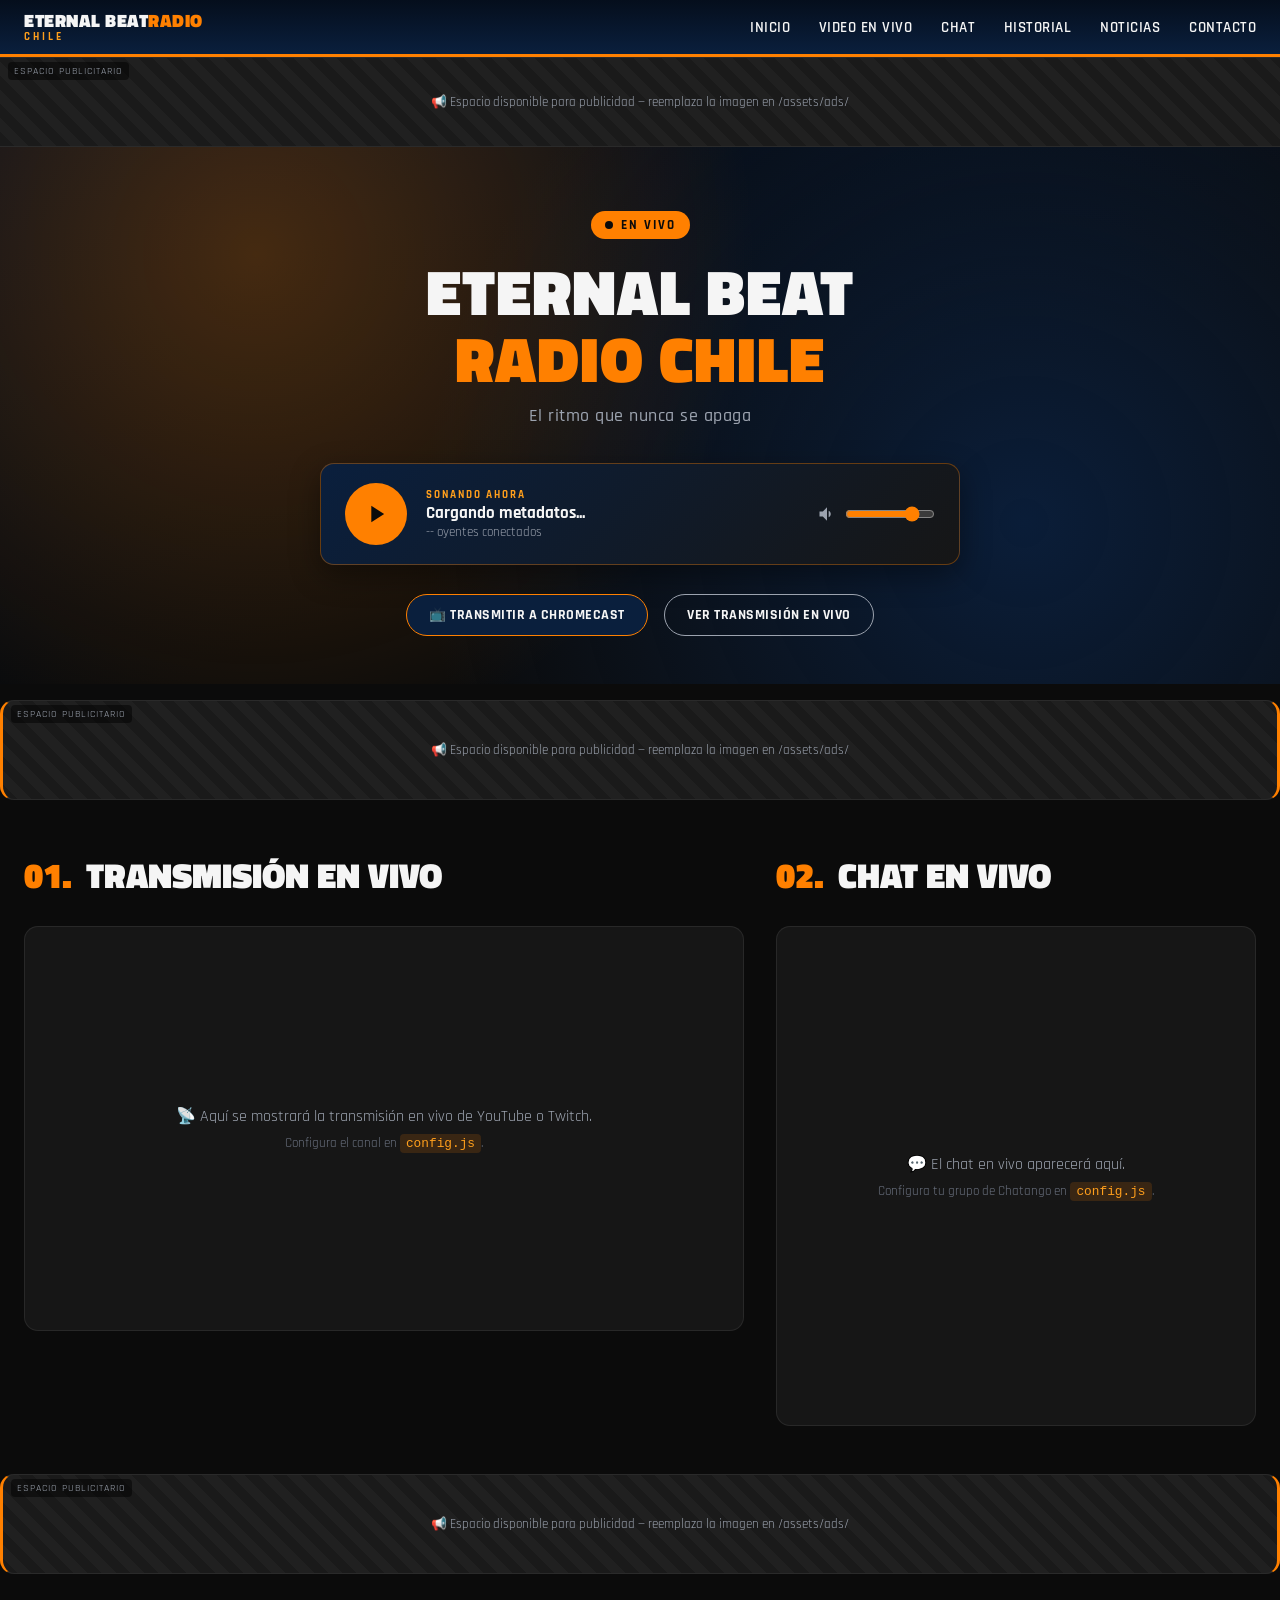
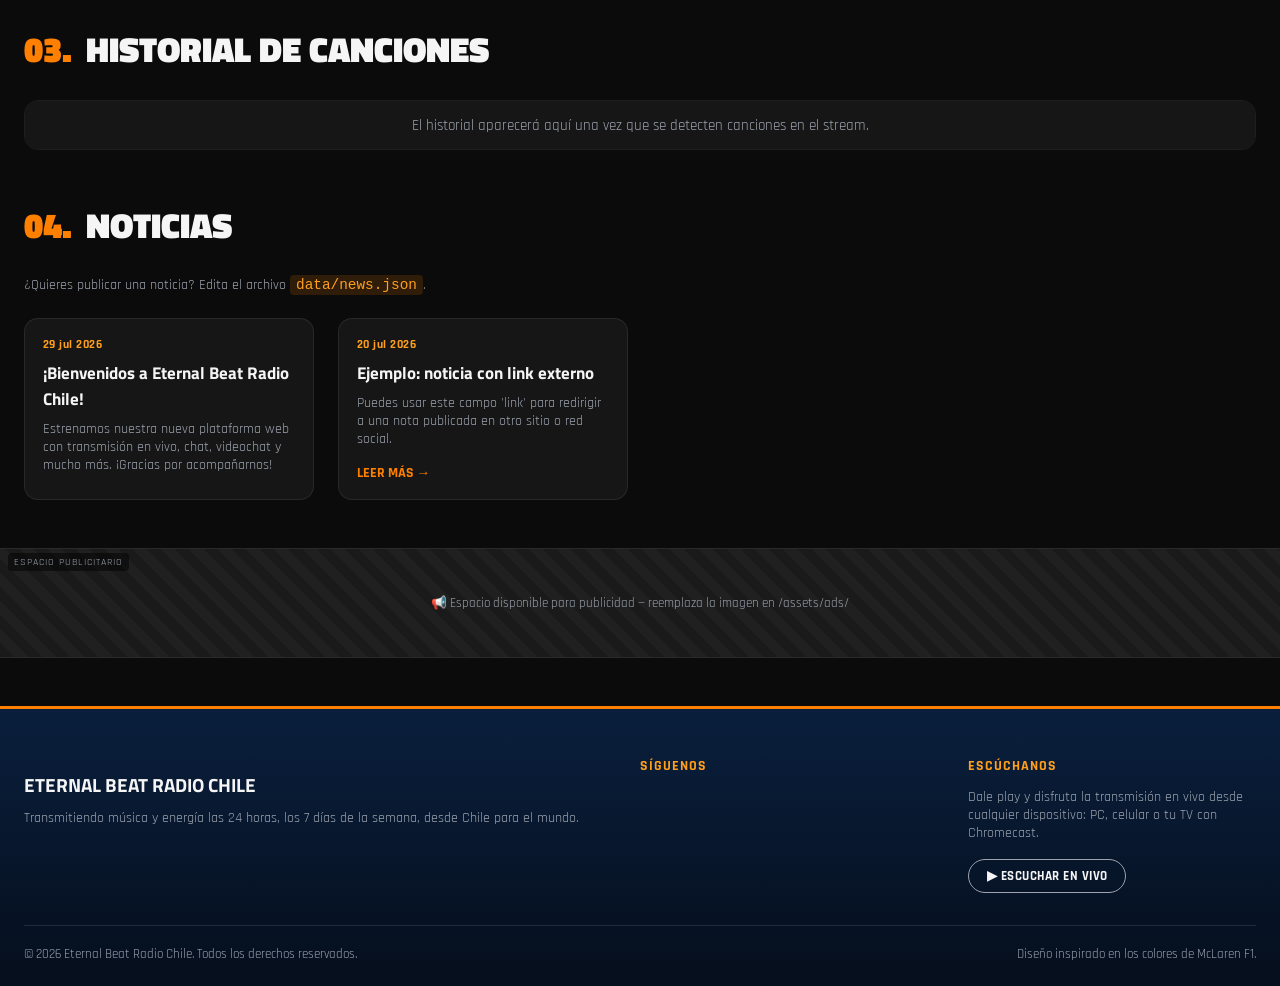
==== index.html @ cc8e4fe1 "Sitio inicial Eternal Beat Radio Chile: reproductor, video, chat, noticias, banners" ====
<!DOCTYPE html>
<html lang="es-CL">
<head>
<meta charset="UTF-8">
<meta name="viewport" content="width=device-width, initial-scale=1.0, viewport-fit=cover">
<title>Eternal Beat Radio Chile | En Vivo</title>
<meta name="description" content="Eternal Beat Radio Chile - Escucha nuestra transmisión en vivo, videochat, noticias y mucho más.">
<meta name="theme-color" content="#FF8000">
<link rel="manifest" href="manifest.json">
<link rel="icon" href="assets/favicon.png" type="image/png">
<link rel="apple-touch-icon" href="assets/logo.png">
<link rel="preconnect" href="https://fonts.googleapis.com">
<link rel="preconnect" href="https://fonts.gstatic.com" crossorigin>
<link href="https://fonts.googleapis.com/css2?family=Titillium+Web:wght@400;600;700;900&family=Rajdhani:wght@500;600;700&display=swap" rel="stylesheet">
<link rel="stylesheet" href="css/style.css">
</head>
<body>

<!-- ============ HEADER ============ -->
<header class="site-header">
  <div class="header-inner">
    <a href="#top" class="brand">
      <img src="assets/logo.png" alt="Eternal Beat Radio Chile" class="brand-logo" onerror="this.style.display='none'">
      <div class="brand-text">
        <span class="brand-name">ETERNAL BEAT<span class="accent">RADIO</span></span>
        <span class="brand-tag">CHILE</span>
      </div>
    </a>

    <nav class="main-nav" id="mainNav">
      <a href="#top">Inicio</a>
      <a href="#video">Video en Vivo</a>
      <a href="#chat">Chat</a>
      <a href="#historial">Historial</a>
      <a href="#noticias">Noticias</a>
      <a href="#contacto">Contacto</a>
    </nav>

    <button class="nav-toggle" id="navToggle" aria-label="Abrir menú">
      <span></span><span></span><span></span>
    </button>
  </div>
</header>

<!-- ============ TOP AD BANNER ============ -->
<div class="ad-slot ad-top" id="ad-top">
  <span class="ad-label">Espacio publicitario</span>
  <img src="assets/ads/banner-top.jpg" alt="Publicidad" onerror="this.parentElement.classList.add('ad-empty')">
</div>

<!-- ============ HERO / PLAYER ============ -->
<section class="hero" id="top">
  <div class="hero-bg"></div>
  <div class="hero-content">
    <div class="live-badge"><span class="dot"></span> EN VIVO</div>
    <h1 class="hero-title">ETERNAL BEAT <span>RADIO CHILE</span></h1>
    <p class="hero-slogan" id="stationSlogan">El ritmo que nunca se apaga</p>

    <div class="player-card">
      <button class="play-btn" id="playBtn" aria-label="Reproducir / Pausar">
        <svg id="iconPlay" viewBox="0 0 24 24"><path d="M8 5v14l11-7z"/></svg>
        <svg id="iconPause" viewBox="0 0 24 24" style="display:none"><path d="M6 5h4v14H6zM14 5h4v14h-4z"/></svg>
      </button>

      <div class="now-playing">
        <span class="np-label">Sonando ahora</span>
        <span class="np-title" id="npTitle">Cargando metadatos...</span>
        <span class="np-sub" id="npListeners">-- oyentes conectados</span>
      </div>

      <div class="volume-wrap">
        <svg viewBox="0 0 24 24" class="vol-icon"><path d="M3 9v6h4l5 5V4L7 9H3zm13.5 3c0-1.77-1.02-3.29-2.5-4.03v8.05c1.48-.73 2.5-2.25 2.5-4.02z"/></svg>
        <input type="range" id="volumeSlider" min="0" max="100" value="80">
      </div>
    </div>

    <div class="hero-actions">
      <button class="btn-cast" id="castHint" title="Usa el botón de transmitir de tu navegador o Chromecast para enviar esta pestaña a tu TV">
        📺 Transmitir a Chromecast
      </button>
      <a href="#video" class="btn-outline">Ver transmisión en vivo</a>
    </div>
  </div>
</section>

<audio id="radioAudio" preload="none"></audio>

<!-- ============ SIDE + CONTENT AD ============ -->
<div class="ad-slot ad-strip" id="ad-strip">
  <span class="ad-label">Espacio publicitario</span>
  <img src="assets/ads/banner-strip.jpg" alt="Publicidad" onerror="this.parentElement.classList.add('ad-empty')">
</div>

<!-- ============ MAIN GRID: VIDEO + CHAT ============ -->
<section class="split-section" id="video">
  <div class="split-col video-col">
    <h2 class="section-title"><span>01.</span> Transmisión en Vivo</h2>
    <div class="video-frame" id="videoFrame">
      <div class="video-placeholder" id="videoPlaceholder">
        <p>📡 Aquí se mostrará la transmisión en vivo de YouTube o Twitch.</p>
        <p class="hint">Configura el canal en <code>config.js</code>.</p>
      </div>
    </div>
  </div>

  <div class="split-col chat-col" id="chat">
    <h2 class="section-title"><span>02.</span> Chat en Vivo</h2>
    <div class="chat-frame" id="chatFrame">
      <div class="chat-placeholder" id="chatPlaceholder">
        <p>💬 El chat en vivo aparecerá aquí.</p>
        <p class="hint">Configura tu grupo de Chatango en <code>config.js</code>.</p>
      </div>
    </div>
  </div>
</section>

<!-- ============ SIDE AD ============ -->
<div class="ad-slot ad-strip" id="ad-strip-2">
  <span class="ad-label">Espacio publicitario</span>
  <img src="assets/ads/banner-strip-2.jpg" alt="Publicidad" onerror="this.parentElement.classList.add('ad-empty')">
</div>

<!-- ============ HISTORIAL DE CANCIONES ============ -->
<section class="history-section" id="historial">
  <h2 class="section-title"><span>03.</span> Historial de Canciones</h2>
  <ul class="history-list" id="historyList">
    <li class="history-empty">El historial aparecerá aquí una vez que se detecten canciones en el stream.</li>
  </ul>
</section>

<!-- ============ NOTICIAS ============ -->
<section class="news-section" id="noticias">
  <h2 class="section-title"><span>04.</span> Noticias</h2>
  <p class="news-hint">¿Quieres publicar una noticia? Edita el archivo <code>data/news.json</code>.</p>
  <div class="news-grid" id="newsGrid">
    <p class="news-empty">Cargando noticias...</p>
  </div>
</section>

<!-- ============ BOTTOM AD ============ -->
<div class="ad-slot ad-bottom" id="ad-bottom">
  <span class="ad-label">Espacio publicitario</span>
  <img src="assets/ads/banner-bottom.jpg" alt="Publicidad" onerror="this.parentElement.classList.add('ad-empty')">
</div>

<!-- ============ FOOTER / CONTACTO ============ -->
<footer class="site-footer" id="contacto">
  <div class="footer-grid">
    <div class="footer-brand">
      <img src="assets/logo.png" alt="Eternal Beat Radio Chile" class="footer-logo" onerror="this.style.display='none'">
      <h3>ETERNAL BEAT RADIO CHILE</h3>
      <p>Transmitiendo música y energía las 24 horas, los 7 días de la semana, desde Chile para el mundo.</p>
    </div>

    <div class="footer-social">
      <h4>Síguenos</h4>
      <div class="social-links" id="socialLinks"></div>
      <p class="footer-email" id="footerEmail"></p>
    </div>

    <div class="footer-listen">
      <h4>Escúchanos</h4>
      <p>Dale play y disfruta la transmisión en vivo desde cualquier dispositivo: PC, celular o tu TV con Chromecast.</p>
      <button class="btn-outline small" id="footerPlayBtn">▶ Escuchar en vivo</button>
    </div>
  </div>

  <div class="footer-bottom">
    <p>&copy; <span id="year"></span> Eternal Beat Radio Chile. Todos los derechos reservados.</p>
    <p class="footer-credit">Diseño inspirado en los colores de McLaren F1.</p>
  </div>
</footer>

<script src="config.js"></script>
<script src="js/main.js"></script>
</body>
</html>
---- css/style.css ----
/* ==========================================================================
   ETERNAL BEAT RADIO CHILE — ESTILOS
   Paleta inspirada en McLaren F1: papaya clásico + papaya/azul marino actual
   ========================================================================== */

:root {
  --papaya: #FF8000;
  --papaya-bright: #FF9F1C;
  --navy: #0A1F3D;
  --navy-deep: #050E1C;
  --black: #0B0B0B;
  --charcoal: #161616;
  --white: #F5F5F5;
  --gray: #9CA3AF;
  --success: #2ECC71;

  --font-display: 'Titillium Web', sans-serif;
  --font-body: 'Rajdhani', sans-serif;

  --radius: 14px;
  --shadow: 0 10px 30px rgba(0,0,0,0.4);
}

* { margin: 0; padding: 0; box-sizing: border-box; }

html { scroll-behavior: smooth; }

body {
  background: var(--black);
  color: var(--white);
  font-family: var(--font-body);
  overflow-x: hidden;
}

img { max-width: 100%; display: block; }

a { text-decoration: none; color: inherit; }

.section-title {
  font-family: var(--font-display);
  font-weight: 900;
  font-size: clamp(1.5rem, 3vw, 2.2rem);
  text-transform: uppercase;
  margin-bottom: 1.5rem;
  color: var(--white);
}
.section-title span {
  color: var(--papaya);
  margin-right: 0.4rem;
}

/* ---------------- HEADER ---------------- */
.site-header {
  position: sticky;
  top: 0;
  z-index: 100;
  background: linear-gradient(180deg, var(--navy-deep) 0%, var(--navy) 100%);
  border-bottom: 3px solid var(--papaya);
}
.header-inner {
  max-width: 1280px;
  margin: 0 auto;
  display: flex;
  align-items: center;
  justify-content: space-between;
  padding: 0.7rem 1.5rem;
}
.brand {
  display: flex;
  align-items: center;
  gap: 0.7rem;
}
.brand-logo {
  height: 44px;
  width: 44px;
  object-fit: contain;
  border-radius: 8px;
}
.brand-text { display: flex; flex-direction: column; line-height: 1.1; }
.brand-name {
  font-family: var(--font-display);
  font-weight: 900;
  font-size: 1.1rem;
  letter-spacing: 0.5px;
  color: var(--white);
  text-transform: uppercase;
}
.brand-name .accent { color: var(--papaya); }
.brand-tag {
  font-size: 0.7rem;
  letter-spacing: 3px;
  color: var(--papaya-bright);
  font-weight: 700;
}

.main-nav {
  display: flex;
  gap: 1.8rem;
}
.main-nav a {
  font-weight: 600;
  font-size: 0.95rem;
  text-transform: uppercase;
  letter-spacing: 0.5px;
  color: var(--white);
  position: relative;
  padding: 0.3rem 0;
  transition: color 0.2s;
}
.main-nav a:hover { color: var(--papaya); }
.main-nav a::after {
  content: '';
  position: absolute;
  left: 0; bottom: 0;
  width: 0; height: 2px;
  background: var(--papaya);
  transition: width 0.25s;
}
.main-nav a:hover::after { width: 100%; }

.nav-toggle {
  display: none;
  flex-direction: column;
  gap: 5px;
  background: none;
  border: none;
  cursor: pointer;
  padding: 8px;
}
.nav-toggle span {
  width: 26px; height: 3px;
  background: var(--papaya);
  border-radius: 2px;
}

/* ---------------- AD SLOTS ---------------- */
.ad-slot {
  position: relative;
  width: 100%;
  background: var(--charcoal);
  border-top: 1px solid #2a2a2a;
  border-bottom: 1px solid #2a2a2a;
  display: flex;
  align-items: center;
  justify-content: center;
  overflow: hidden;
  text-align: center;
}
.ad-slot img { width: 100%; height: 100%; object-fit: cover; }
.ad-label {
  position: absolute;
  top: 4px; left: 8px;
  font-size: 0.65rem;
  letter-spacing: 1px;
  color: var(--gray);
  text-transform: uppercase;
  z-index: 2;
  background: rgba(0,0,0,0.5);
  padding: 2px 6px;
  border-radius: 4px;
}
.ad-top { min-height: 90px; max-height: 140px; }
.ad-strip { min-height: 100px; max-height: 160px; margin: 1rem auto; max-width: 1280px; border-radius: var(--radius); border-left: 3px solid var(--papaya); border-right: 3px solid var(--papaya); }
.ad-bottom { min-height: 110px; max-height: 160px; }
.ad-empty {
  background: repeating-linear-gradient(45deg, #1a1a1a, #1a1a1a 10px, #202020 10px, #202020 20px);
}
.ad-empty::after {
  content: '📢 Espacio disponible para publicidad — reemplaza la imagen en /assets/ads/';
  font-size: 0.8rem;
  color: var(--gray);
  padding: 0 1rem;
}
.ad-empty img { display: none; }

/* ---------------- HERO ---------------- */
.hero {
  position: relative;
  padding: 4rem 1.5rem 3rem;
  text-align: center;
  overflow: hidden;
}
.hero-bg {
  position: absolute;
  inset: 0;
  background:
    radial-gradient(circle at 20% 20%, rgba(255,128,0,0.25), transparent 45%),
    radial-gradient(circle at 80% 70%, rgba(10,31,61,0.9), transparent 55%),
    linear-gradient(160deg, var(--navy-deep), var(--black) 60%);
  z-index: 0;
}
.hero-content { position: relative; z-index: 1; max-width: 900px; margin: 0 auto; }

.live-badge {
  display: inline-flex;
  align-items: center;
  gap: 8px;
  background: var(--papaya);
  color: var(--black);
  font-weight: 800;
  font-size: 0.8rem;
  letter-spacing: 2px;
  padding: 6px 14px;
  border-radius: 30px;
  margin-bottom: 1.2rem;
}
.live-badge .dot {
  width: 8px; height: 8px;
  background: var(--black);
  border-radius: 50%;
  animation: pulse 1.4s infinite;
}
@keyframes pulse { 0%,100%{opacity:1} 50%{opacity:0.2} }

.hero-title {
  font-family: var(--font-display);
  font-weight: 900;
  font-size: clamp(2rem, 6vw, 4rem);
  text-transform: uppercase;
  letter-spacing: 1px;
  line-height: 1.05;
}
.hero-title span { color: var(--papaya); display: block; }
.hero-slogan {
  color: var(--gray);
  font-size: 1.1rem;
  margin-top: 0.8rem;
  font-weight: 500;
  letter-spacing: 0.5px;
}

/* ---------------- PLAYER CARD ---------------- */
.player-card {
  margin: 2.2rem auto 0;
  max-width: 640px;
  background: linear-gradient(135deg, var(--navy), var(--charcoal));
  border: 1px solid rgba(255,128,0,0.35);
  border-radius: var(--radius);
  box-shadow: var(--shadow);
  padding: 1.2rem 1.5rem;
  display: flex;
  align-items: center;
  gap: 1.2rem;
}
.play-btn {
  flex-shrink: 0;
  width: 62px; height: 62px;
  border-radius: 50%;
  background: var(--papaya);
  border: none;
  cursor: pointer;
  display: flex; align-items: center; justify-content: center;
  transition: transform 0.15s, box-shadow 0.2s;
  box-shadow: 0 0 0 0 rgba(255,128,0,0.6);
}
.play-btn:hover { transform: scale(1.06); }
.play-btn.playing { box-shadow: 0 0 0 8px rgba(255,128,0,0.15); }
.play-btn svg { width: 28px; height: 28px; fill: var(--black); }

.now-playing {
  flex: 1;
  min-width: 0;
  text-align: left;
  display: flex;
  flex-direction: column;
}
.np-label {
  font-size: 0.7rem;
  letter-spacing: 2px;
  text-transform: uppercase;
  color: var(--papaya-bright);
  font-weight: 700;
}
.np-title {
  font-weight: 700;
  font-size: 1.05rem;
  color: var(--white);
  white-space: nowrap;
  overflow: hidden;
  text-overflow: ellipsis;
}
.np-sub { font-size: 0.8rem; color: var(--gray); }

.volume-wrap {
  display: flex;
  align-items: center;
  gap: 0.5rem;
  flex-shrink: 0;
}
.vol-icon { width: 20px; height: 20px; fill: var(--gray); }
#volumeSlider {
  width: 90px;
  accent-color: var(--papaya);
}

.hero-actions {
  margin-top: 1.8rem;
  display: flex;
  gap: 1rem;
  justify-content: center;
  flex-wrap: wrap;
}
.btn-cast, .btn-outline {
  font-family: var(--font-body);
  font-weight: 700;
  letter-spacing: 0.5px;
  padding: 0.7rem 1.4rem;
  border-radius: 30px;
  cursor: pointer;
  transition: all 0.2s;
  text-transform: uppercase;
  font-size: 0.85rem;
}
.btn-cast {
  background: var(--navy);
  color: var(--white);
  border: 1px solid var(--papaya);
}
.btn-cast:hover { background: var(--papaya); color: var(--black); }
.btn-outline {
  background: transparent;
  color: var(--white);
  border: 1px solid var(--gray);
}
.btn-outline:hover { border-color: var(--papaya); color: var(--papaya); }
.btn-outline.small { padding: 0.5rem 1.1rem; font-size: 0.8rem; margin-top: 0.6rem; }

/* ---------------- SPLIT SECTION (VIDEO + CHAT) ---------------- */
.split-section {
  max-width: 1280px;
  margin: 3rem auto;
  padding: 0 1.5rem;
  display: grid;
  grid-template-columns: 1.5fr 1fr;
  gap: 2rem;
}
.video-frame, .chat-frame {
  border-radius: var(--radius);
  overflow: hidden;
  background: var(--charcoal);
  border: 1px solid rgba(255,255,255,0.08);
  min-height: 400px;
}
.video-frame { aspect-ratio: 16/9; min-height: 320px; }
.video-frame iframe { width: 100%; height: 100%; border: none; }
.chat-frame { height: 500px; }
.chat-frame iframe { width: 100%; height: 100%; border: none; }

.video-placeholder, .chat-placeholder {
  height: 100%;
  display: flex;
  flex-direction: column;
  align-items: center;
  justify-content: center;
  text-align: center;
  padding: 2rem;
  color: var(--gray);
  gap: 0.5rem;
}
.video-placeholder p, .chat-placeholder p { font-size: 1rem; }
.hint { font-size: 0.8rem !important; color: #6b7280; }
.hint code {
  background: rgba(255,128,0,0.15);
  color: var(--papaya-bright);
  padding: 2px 6px;
  border-radius: 4px;
}

/* ---------------- HISTORY ---------------- */
.history-section, .news-section {
  max-width: 1280px;
  margin: 3rem auto;
  padding: 0 1.5rem;
}
.history-list {
  list-style: none;
  display: flex;
  flex-direction: column;
  border-radius: var(--radius);
  overflow: hidden;
  border: 1px solid rgba(255,255,255,0.08);
}
.history-list li {
  display: flex;
  justify-content: space-between;
  align-items: center;
  padding: 0.9rem 1.3rem;
  background: var(--charcoal);
  border-bottom: 1px solid rgba(255,255,255,0.06);
  font-size: 0.95rem;
}
.history-list li:nth-child(even) { background: #1c1c1c; }
.history-list li:last-child { border-bottom: none; }
.history-time { color: var(--papaya-bright); font-weight: 700; font-size: 0.85rem; }
.history-empty { justify-content: center !important; color: var(--gray); }

/* ---------------- NEWS ---------------- */
.news-hint { color: var(--gray); font-size: 0.9rem; margin-bottom: 1.5rem; }
.news-hint code {
  background: rgba(255,128,0,0.15);
  color: var(--papaya-bright);
  padding: 2px 6px;
  border-radius: 4px;
}
.news-grid {
  display: grid;
  grid-template-columns: repeat(auto-fill, minmax(280px, 1fr));
  gap: 1.5rem;
}
.news-card {
  background: var(--charcoal);
  border-radius: var(--radius);
  overflow: hidden;
  border: 1px solid rgba(255,255,255,0.08);
  transition: transform 0.2s, border-color 0.2s;
  display: flex;
  flex-direction: column;
}
.news-card:hover { transform: translateY(-4px); border-color: var(--papaya); }
.news-card img { width: 100%; height: 160px; object-fit: cover; }
.news-card-body { padding: 1.1rem; display: flex; flex-direction: column; gap: 0.5rem; flex: 1; }
.news-date { font-size: 0.75rem; color: var(--papaya-bright); font-weight: 700; letter-spacing: 0.5px; }
.news-card h3 { font-family: var(--font-display); font-size: 1.05rem; color: var(--white); }
.news-card p { font-size: 0.85rem; color: var(--gray); flex: 1; }
.news-card a.news-link {
  margin-top: 0.5rem;
  font-weight: 700;
  color: var(--papaya);
  font-size: 0.85rem;
  text-transform: uppercase;
}
.news-empty { color: var(--gray); }

/* ---------------- FOOTER ---------------- */
.site-footer {
  background: linear-gradient(180deg, var(--navy) 0%, var(--navy-deep) 100%);
  border-top: 3px solid var(--papaya);
  margin-top: 3rem;
  padding: 3rem 1.5rem 1.5rem;
}
.footer-grid {
  max-width: 1280px;
  margin: 0 auto;
  display: grid;
  grid-template-columns: 2fr 1fr 1fr;
  gap: 2.5rem;
}
.footer-brand h3 {
  font-family: var(--font-display);
  color: var(--white);
  margin: 0.8rem 0 0.6rem;
  font-size: 1.2rem;
}
.footer-brand p { color: var(--gray); font-size: 0.9rem; line-height: 1.5; }
.footer-logo { height: 50px; }
.footer-grid h4 {
  color: var(--papaya-bright);
  text-transform: uppercase;
  font-size: 0.9rem;
  letter-spacing: 1px;
  margin-bottom: 0.8rem;
}
.social-links { display: flex; gap: 0.7rem; flex-wrap: wrap; }
.social-links a {
  width: 38px; height: 38px;
  border-radius: 50%;
  background: rgba(255,255,255,0.08);
  display: flex; align-items: center; justify-content: center;
  font-size: 1.1rem;
  transition: background 0.2s;
}
.social-links a:hover { background: var(--papaya); }
.footer-email { margin-top: 0.8rem; font-size: 0.9rem; color: var(--gray); }
.footer-listen p { color: var(--gray); font-size: 0.9rem; margin-bottom: 0.5rem; }

.footer-bottom {
  max-width: 1280px;
  margin: 2rem auto 0;
  padding-top: 1.2rem;
  border-top: 1px solid rgba(255,255,255,0.1);
  display: flex;
  justify-content: space-between;
  flex-wrap: wrap;
  gap: 0.5rem;
  font-size: 0.8rem;
  color: var(--gray);
}

/* ---------------- RESPONSIVE ---------------- */
@media (max-width: 900px) {
  .split-section { grid-template-columns: 1fr; }
  .footer-grid { grid-template-columns: 1fr; }
}

@media (max-width: 768px) {
  .main-nav {
    position: fixed;
    top: 68px; right: 0;
    height: calc(100vh - 68px);
    width: 240px;
    background: var(--navy-deep);
    flex-direction: column;
    padding: 2rem 1.5rem;
    gap: 1.5rem;
    transform: translateX(100%);
    transition: transform 0.3s ease;
    border-left: 2px solid var(--papaya);
  }
  .main-nav.open { transform: translateX(0); }
  .nav-toggle { display: flex; }

  .player-card { flex-wrap: wrap; justify-content: center; text-align: center; }
  .now-playing { text-align: center; align-items: center; min-width: 100%; order: 3; }
  .np-title { white-space: normal; }
  .volume-wrap { order: 2; }
}

@media (max-width: 480px) {
  .hero { padding: 3rem 1rem 2rem; }
  .player-card { padding: 1rem; }
  .header-inner { padding: 0.6rem 1rem; }
  .brand-logo { height: 36px; width: 36px; }
  .brand-name { font-size: 0.9rem; }
}
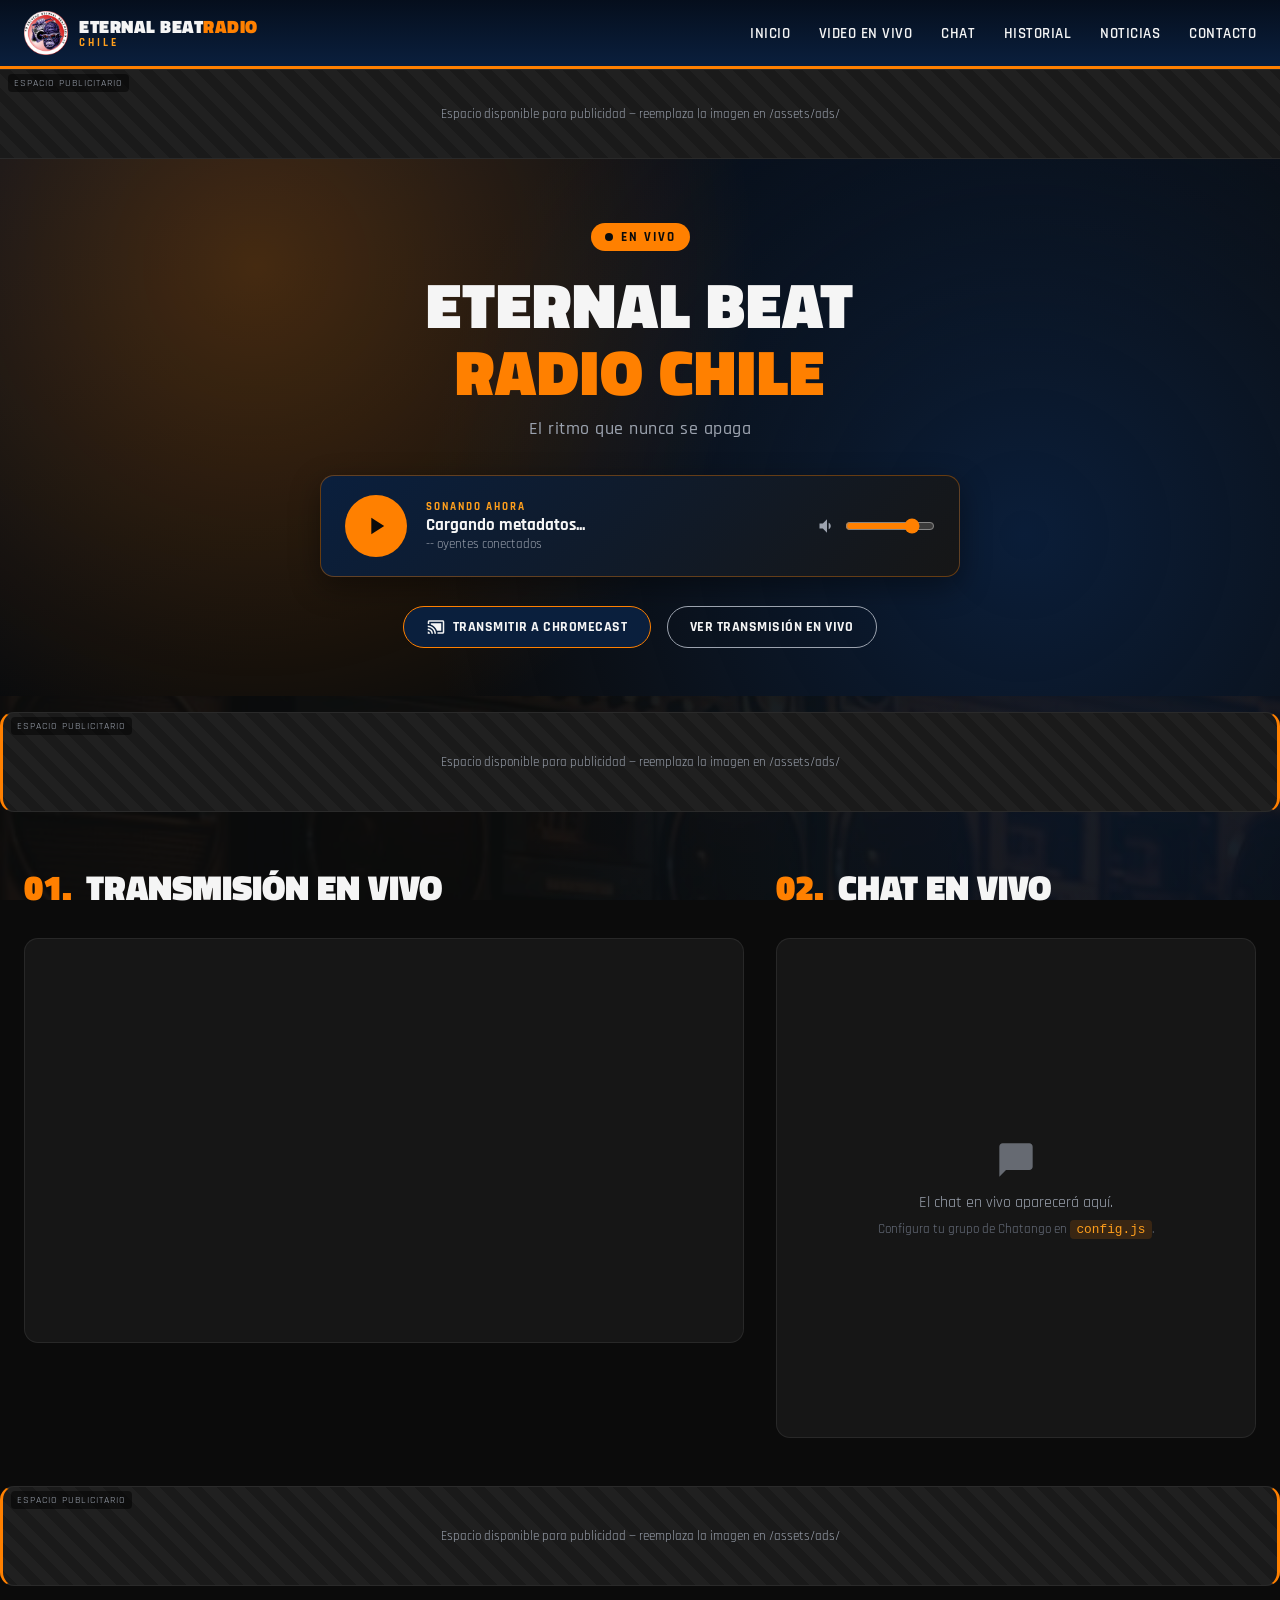
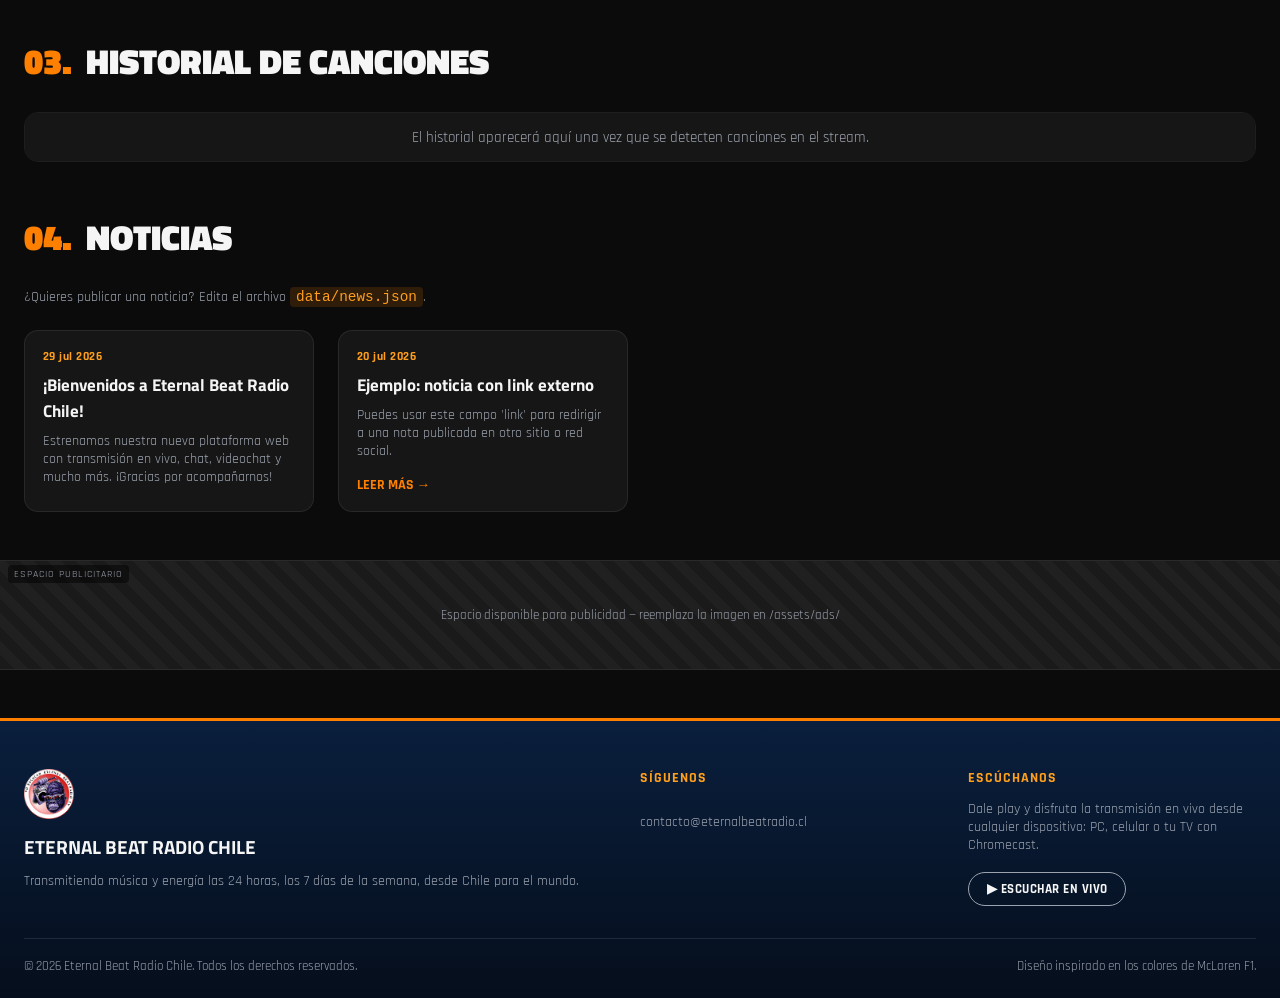
==== commit 24581cf0: "Fondo con foto vintage de radios/casetes + arreglo de emojis rotos - Reemplaza el fondo de textura d" ====
--- a/index.html
+++ b/index.html
@@ -76,7 +76,8 @@
 
     <div class="hero-actions">
       <button class="btn-cast" id="castHint" title="Usa el botón de transmitir de tu navegador o Chromecast para enviar esta pestaña a tu TV">
-        📺 Transmitir a Chromecast
+        <svg viewBox="0 0 24 24" class="btn-icon" aria-hidden="true"><path d="M1 18v3h3c0-1.66-1.34-3-3-3zm0-4v2c2.76 0 5 2.24 5 5h2c0-3.87-3.13-7-7-7zm18-7H5v1.63c3.96 1.28 7.09 4.41 8.37 8.37H19V7zM1 10v2c4.97 0 9 4.03 9 9h2c0-6.08-4.93-11-11-11zm20-7H3c-1.1 0-2 .9-2 2v3h2V5h18v14h-7v2h7c1.1 0 2-.9 2-2V5c0-1.1-.9-2-2-2z"/></svg>
+        Transmitir a Chromecast
       </button>
       <a href="#video" class="btn-outline">Ver transmisión en vivo</a>
     </div>
@@ -97,7 +98,8 @@
     <h2 class="section-title"><span>01.</span> Transmisión en Vivo</h2>
     <div class="video-frame" id="videoFrame">
       <div class="video-placeholder" id="videoPlaceholder">
-        <p>📡 Aquí se mostrará la transmisión en vivo de YouTube o Twitch.</p>
+        <svg viewBox="0 0 24 24" class="placeholder-icon" aria-hidden="true"><path d="M17 10.5V7c0-.55-.45-1-1-1H4c-.55 0-1 .45-1 1v10c0 .55.45 1 1 1h12c.55 0 1-.45 1-1v-3.5l4 4v-11l-4 4z"/></svg>
+        <p>Aquí se mostrará la transmisión en vivo de YouTube o Twitch.</p>
         <p class="hint">Configura el canal en <code>config.js</code>.</p>
       </div>
     </div>
@@ -107,7 +109,8 @@
     <h2 class="section-title"><span>02.</span> Chat en Vivo</h2>
     <div class="chat-frame" id="chatFrame">
       <div class="chat-placeholder" id="chatPlaceholder">
-        <p>💬 El chat en vivo aparecerá aquí.</p>
+        <svg viewBox="0 0 24 24" class="placeholder-icon" aria-hidden="true"><path d="M20 2H4c-1.1 0-2 .9-2 2v18l4-4h14c1.1 0 2-.9 2-2V4c0-1.1-.9-2-2-2z"/></svg>
+        <p>El chat en vivo aparecerá aquí.</p>
         <p class="hint">Configura tu grupo de Chatango en <code>config.js</code>.</p>
       </div>
     </div>
--- a/css/style.css
+++ b/css/style.css
@@ -25,11 +25,43 @@
 
 html { scroll-behavior: smooth; }
 
+html, body {
+  max-width: 100%;
+  overflow-x: hidden;
+}
+
 body {
+  position: relative;
   background: var(--black);
   color: var(--white);
   font-family: var(--font-body);
-  overflow-x: hidden;
+}
+
+/* Fondo global: foto de la colección vintage de radios/boomboxes y casetes
+   (elegida por el cliente), fija en pantalla (no se mueve con el scroll),
+   oscurecida con un overlay + un toque de resplandor papaya/navy McLaren
+   para que el contenido siga siendo perfectamente legible. */
+body::before {
+  content: '';
+  position: fixed;
+  inset: 0;
+  z-index: -2;
+  background-image: url('../assets/bg-hero.jpg');
+  background-size: cover;
+  background-position: center top;
+  background-repeat: no-repeat;
+}
+body::after {
+  content: '';
+  position: fixed;
+  inset: 0;
+  z-index: -1;
+  background-color: #0b0b0b;
+  background-image:
+    radial-gradient(circle at 12% 8%, rgba(255,128,0,0.16), transparent 34%),
+    radial-gradient(circle at 88% 85%, rgba(10,31,61,0.55), transparent 44%),
+    linear-gradient(180deg, rgba(11,11,11,0.86) 0%, rgba(11,11,11,0.93) 40%, rgba(11,11,11,0.97) 100%);
+  opacity: 0.94;
 }
 
 img { max-width: 100%; display: block; }
@@ -166,7 +198,7 @@
   background: repeating-linear-gradient(45deg, #1a1a1a, #1a1a1a 10px, #202020 10px, #202020 20px);
 }
 .ad-empty::after {
-  content: '📢 Espacio disponible para publicidad — reemplaza la imagen en /assets/ads/';
+  content: 'Espacio disponible para publicidad — reemplaza la imagen en /assets/ads/';
   font-size: 0.8rem;
   color: var(--gray);
   padding: 0 1rem;
@@ -315,8 +347,12 @@
   background: var(--navy);
   color: var(--white);
   border: 1px solid var(--papaya);
+  display: inline-flex;
+  align-items: center;
+  gap: 0.5rem;
 }
 .btn-cast:hover { background: var(--papaya); color: var(--black); }
+.btn-icon { width: 18px; height: 18px; fill: currentColor; flex-shrink: 0; }
 .btn-outline {
   background: transparent;
   color: var(--white);
@@ -331,10 +367,13 @@
   margin: 3rem auto;
   padding: 0 1.5rem;
   display: grid;
-  grid-template-columns: 1.5fr 1fr;
+  grid-template-columns: minmax(0, 1.5fr) minmax(0, 1fr);
   gap: 2rem;
 }
+.split-col { min-width: 0; }
 .video-frame, .chat-frame {
+  width: 100%;
+  max-width: 100%;
   border-radius: var(--radius);
   overflow: hidden;
   background: var(--charcoal);
@@ -342,9 +381,9 @@
   min-height: 400px;
 }
 .video-frame { aspect-ratio: 16/9; min-height: 320px; }
-.video-frame iframe { width: 100%; height: 100%; border: none; }
+.video-frame iframe { width: 100%; height: 100%; border: none; display: block; }
 .chat-frame { height: 500px; }
-.chat-frame iframe { width: 100%; height: 100%; border: none; }
+.chat-frame iframe { width: 100%; height: 100%; border: none; display: block; }
 
 .video-placeholder, .chat-placeholder {
   height: 100%;
@@ -357,6 +396,7 @@
   color: var(--gray);
   gap: 0.5rem;
 }
+.placeholder-icon { width: 40px; height: 40px; fill: var(--gray); opacity: 0.6; margin-bottom: 0.3rem; }
 .video-placeholder p, .chat-placeholder p { font-size: 1rem; }
 .hint { font-size: 0.8rem !important; color: #6b7280; }
 .hint code {
@@ -460,16 +500,20 @@
   letter-spacing: 1px;
   margin-bottom: 0.8rem;
 }
-.social-links { display: flex; gap: 0.7rem; flex-wrap: wrap; }
+.social-links { display: flex; gap: 0.6rem; flex-wrap: wrap; }
 .social-links a {
-  width: 38px; height: 38px;
-  border-radius: 50%;
+  padding: 0.4rem 0.9rem;
+  border-radius: 30px;
   background: rgba(255,255,255,0.08);
   display: flex; align-items: center; justify-content: center;
-  font-size: 1.1rem;
-  transition: background 0.2s;
-}
-.social-links a:hover { background: var(--papaya); }
+  font-size: 0.8rem;
+  font-weight: 700;
+  text-transform: uppercase;
+  letter-spacing: 0.5px;
+  color: var(--white);
+  transition: background 0.2s, color 0.2s;
+}
+.social-links a:hover { background: var(--papaya); color: var(--black); }
 .footer-email { margin-top: 0.8rem; font-size: 0.9rem; color: var(--gray); }
 .footer-listen p { color: var(--gray); font-size: 0.9rem; margin-bottom: 0.5rem; }
 
@@ -488,7 +532,7 @@
 
 /* ---------------- RESPONSIVE ---------------- */
 @media (max-width: 900px) {
-  .split-section { grid-template-columns: 1fr; }
+  .split-section { grid-template-columns: minmax(0, 1fr); }
   .footer-grid { grid-template-columns: 1fr; }
 }
 
